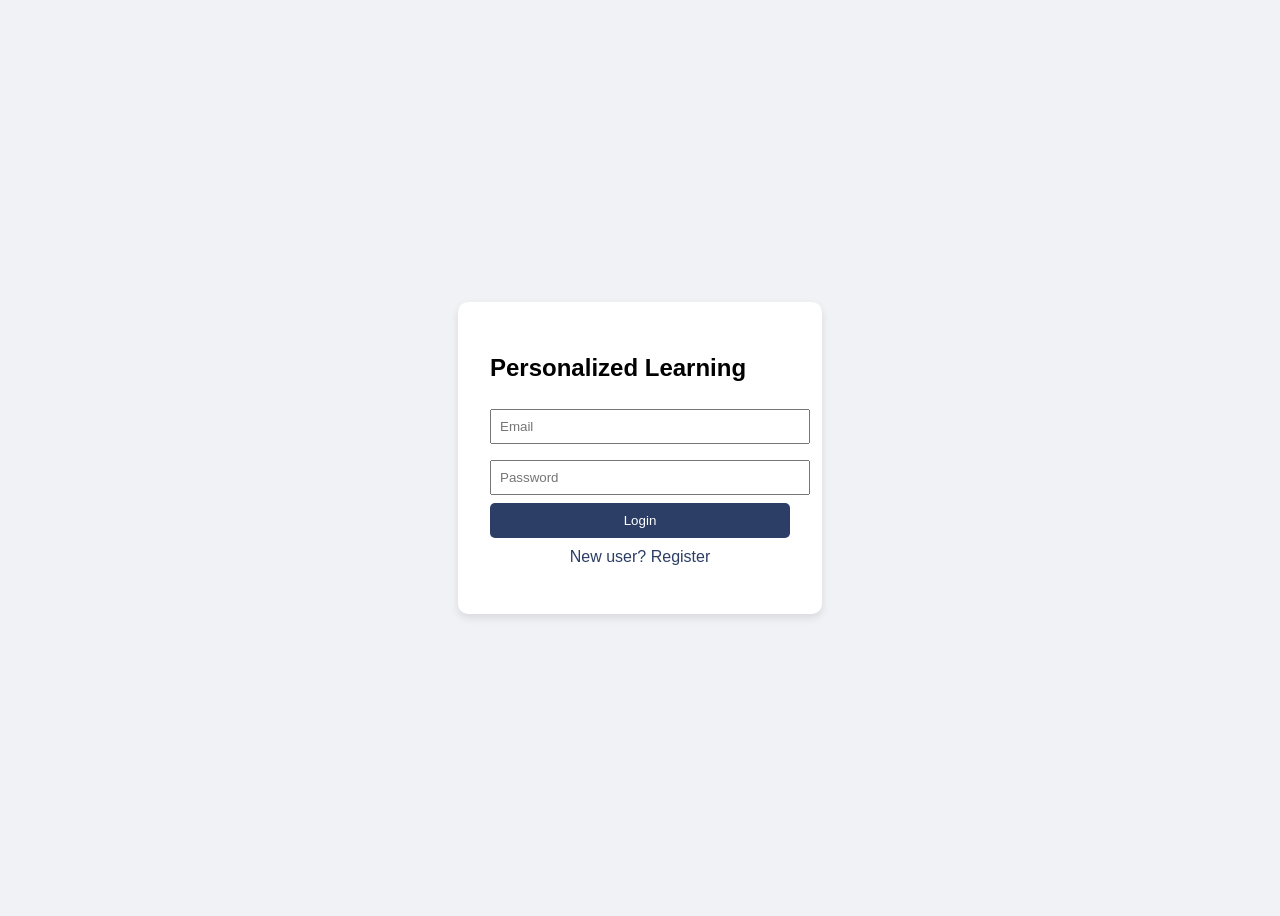
==== templates/login.html @ cf2b418b "v1" ====
<!DOCTYPE html>
<html>
<head>
    <title>Login - Learning Assistant</title>
    <style>
        body { font-family: Arial; background: #f0f2f5; display: flex; justify-content: center; align-items: center; height: 100vh; }
        .card { background: white; padding: 2rem; border-radius: 10px; box-shadow: 0 4px 8px rgba(0,0,0,0.1); width: 300px; }
        input { width: 100%; padding: 8px; margin: 8px 0; }
        button { width: 100%; padding: 10px; background: #2c3e66; color: white; border: none; border-radius: 5px; cursor: pointer; }
        .switch { text-align: center; margin-top: 10px; cursor: pointer; color: #2c3e66; }
    </style>
</head>
<body>
    <div class="card">
        <h2>Personalized Learning</h2>
        <form id="authForm">
            <input type="email" id="email" placeholder="Email" required>
            <input type="text" id="username" placeholder="Username (for registration)">
            <input type="password" id="password" placeholder="Password" required>
            <button type="submit" id="submitBtn">Login</button>
        </form>
        <p class="switch" id="toggleMode">New user? Register</p>
        <div id="message"></div>
    </div>
    <script>
        let isLogin = true;
        const form = document.getElementById('authForm');
        const usernameField = document.getElementById('username');
        const submitBtn = document.getElementById('submitBtn');
        const toggle = document.getElementById('toggleMode');
        const messageDiv = document.getElementById('message');

        toggle.addEventListener('click', () => {
            isLogin = !isLogin;
            if (isLogin) {
                usernameField.style.display = 'none';
                submitBtn.innerText = 'Login';
                toggle.innerText = 'New user? Register';
            } else {
                usernameField.style.display = 'block';
                submitBtn.innerText = 'Register';
                toggle.innerText = 'Already have an account? Login';
            }
        });
        usernameField.style.display = 'none';

        form.addEventListener('submit', async (e) => {
            e.preventDefault();
            const email = document.getElementById('email').value;
            const password = document.getElementById('password').value;
            const username = document.getElementById('username').value;

            if (isLogin) {
                const res = await fetch('/login', {
                    method: 'POST',
                    headers: {'Content-Type': 'application/json'},
                    body: JSON.stringify({email, password})
                });
                const data = await res.json();
                if (data.success) {
                    window.location.href = '/';
                } else {
                    messageDiv.innerText = data.message || 'Login failed';
                }
            } else {
                if (!username) { messageDiv.innerText = 'Username required'; return; }
                const res = await fetch('/register', {
                    method: 'POST',
                    headers: {'Content-Type': 'application/json'},
                    body: JSON.stringify({email, username, password})
                });
                const data = await res.json();
                if (data.success) {
                    window.location.href = '/';
                } else {
                    messageDiv.innerText = data.message || 'Registration failed';
                }
            }
        });
    </script>
</body>
</html>
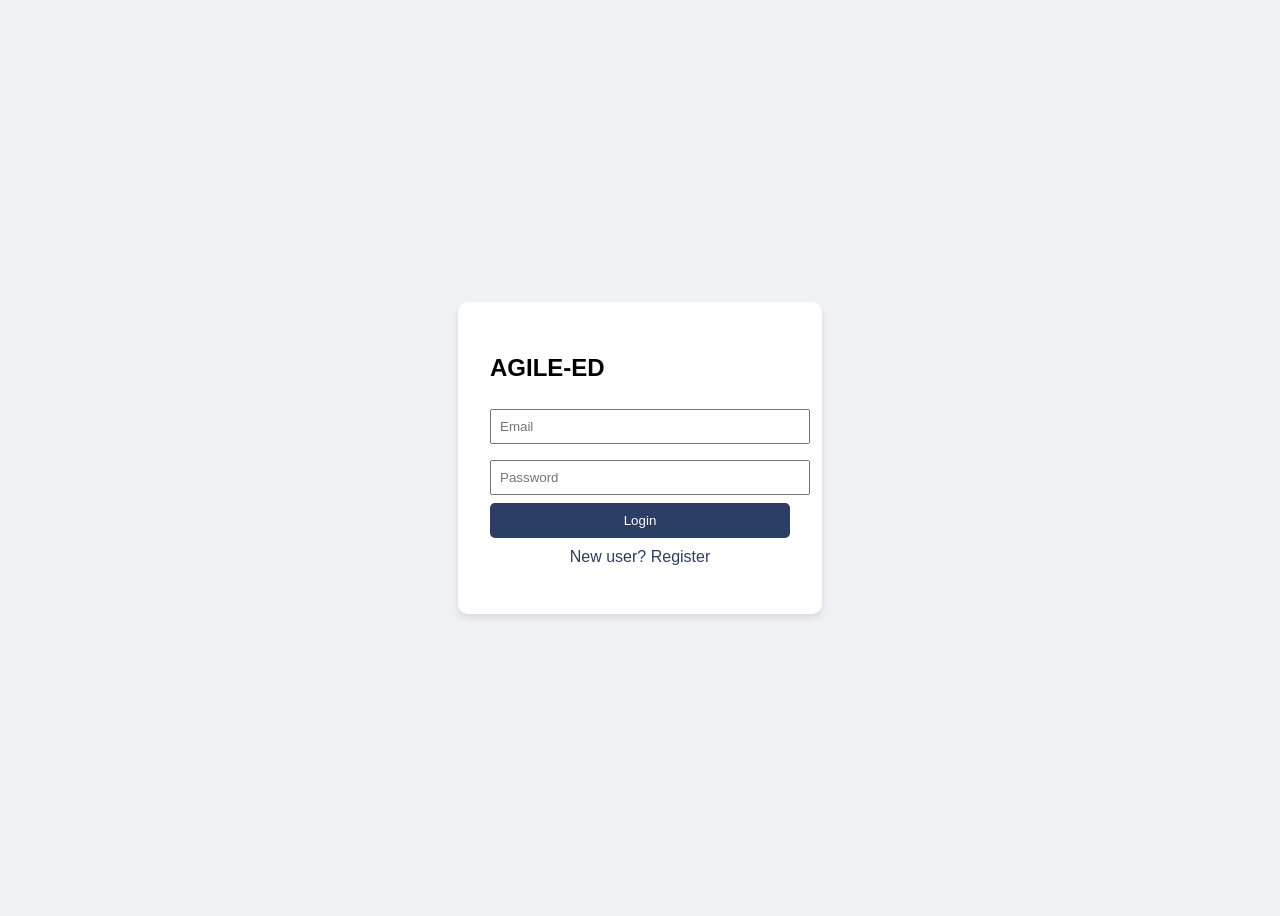
==== commit d96f21f9: "UI improved" ====
--- a/templates/login.html
+++ b/templates/login.html
@@ -12,7 +12,7 @@
 </head>
 <body>
     <div class="card">
-        <h2>Personalized Learning</h2>
+        <h2>AGILE-ED</h2>
         <form id="authForm">
             <input type="email" id="email" placeholder="Email" required>
             <input type="text" id="username" placeholder="Username (for registration)">
